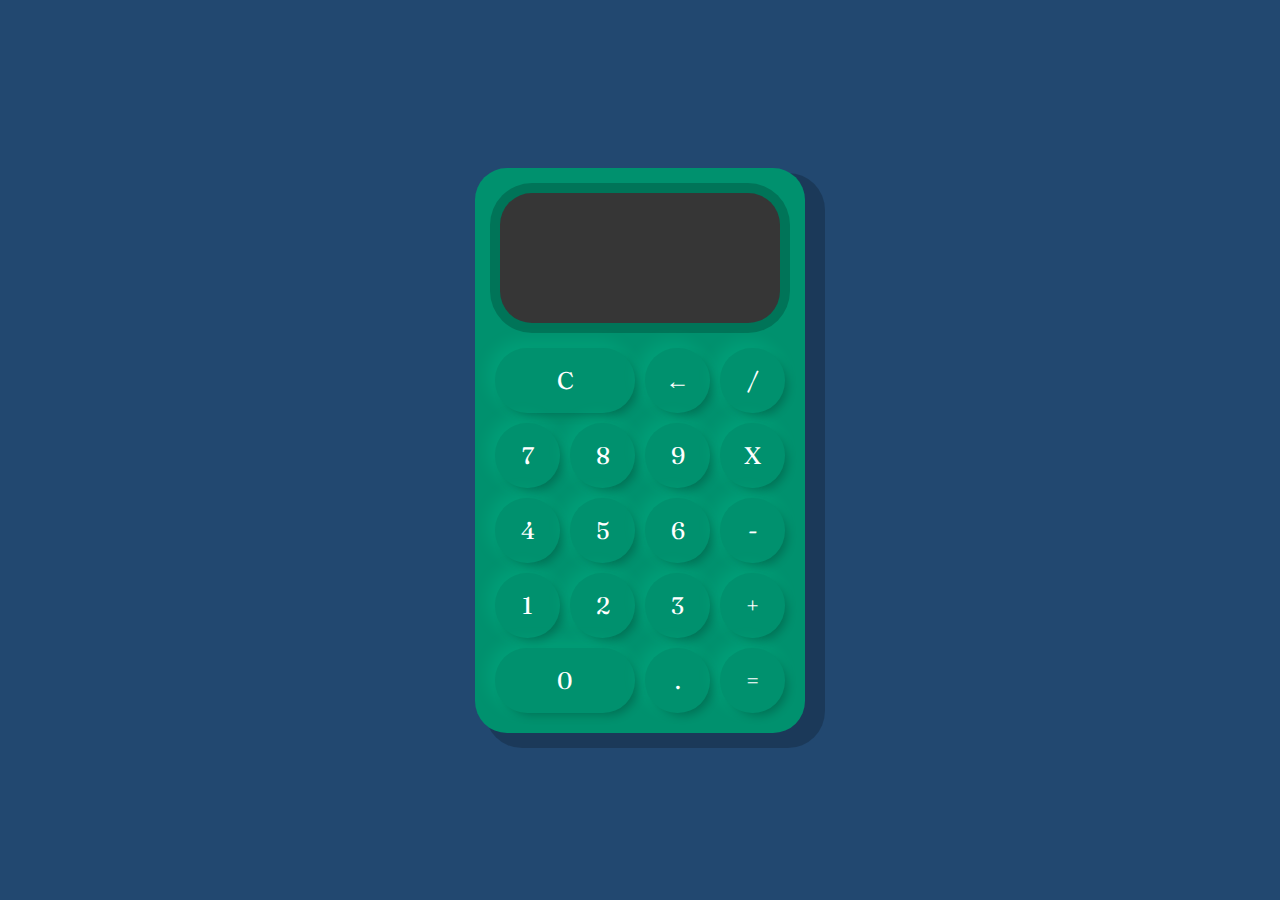
==== Formulario.html @ 56c39546 "Pratica de HTML" ====
<html>
<head>
    <title>Calculadora</title>
    <link href="https://fonts.googleapis.com/css2?family=Fraunces&display=swap" rel="stylesheet">
    <link href="css/estilo3.css" rel="stylesheet" />
    <script src="css/Display.js" type="text/javascript"></script>
    <script src="css/Calculadora.js" type="text/javascript"></script>
    <script src="css/index.js" type="text/javascript" defer></script>
</head>
<body>
    <div class="container">
        <div class="calculadora">
            <div class="display">
                <div id="valor-anterior"></div>
                <div id="valor-actual"></div>
            </div>
            <button class="col-2" onclick="display.borrarTodo()">C</button>
            <button onclick="display.borrar()">&larr;</button>
            <button class="operador" value="dividir">/</button>
            <button class="numero">7</button>
            <button class="numero">8</button>
            <button class="numero">9</button>
            <button class="operador" value="multiplicar">X</button>
            <button class="numero">4</button>
            <button class="numero">5</button>
            <button class="numero">6</button>
            <button class="operador" value="restar">-</button>
            <button class="numero">1</button>
            <button class="numero">2</button>
            <button class="numero">3</button>
            <button class="operador" value="sumar">+</button>
            <button class="col-2 numero">0</button>
            <button class="numero">.</button>
            <button class="operador" value="igual">=</button>
        </div>
    </div>
</body>
</html>
---- css/estilo3.css ----
* {
    font-family: 'Fraunces', serif;
    color: #fff;
}

body {
    margin: 0;
    background-color: #224870;
}

.container {
    display: flex;
    justify-content: center;
    align-items: center;
    height: 100vh;
}

.calculadora {
    display: grid;
    grid-template-columns: repeat(4, 75px);
    grid-template-rows: 160px repeat(5, 75px);
    background-color: #00916e;
    padding: 15px;
    border-radius: 32px;
    box-shadow: 15px 10px 0px 5px #00000033;
}

button {
    cursor: pointer;
    margin: 5px;
    padding: 0;
    border-radius: 32px;
    font-size: 1.5em;
    border: none;
    background-color: #00916e;
    box-shadow: 5px 5px 10px -3px #00000040, -5px -5px 15px 3px #00ffc11f;
}

button:active {
    background-color: #006f54;
}

button:focus {
    outline: none;
}

.col-2 {
    grid-column: span 2;
}

.display {
    grid-column: 1 / -1;
    padding: 16px;
    display: flex;
    margin: 10px 10px 20px;
    flex-direction: column;
    align-items: flex-end;
    background-color: #363636;
    border-radius: 32px;
    text-align: right;
    justify-content: space-between;
    word-break: break-all;
    box-shadow: 0px 0px 0px 10px #00000033;
}

#valor-actual {
    font-size: 1.5em;
}

#valor-anterior {
    font-size: 2em;
}
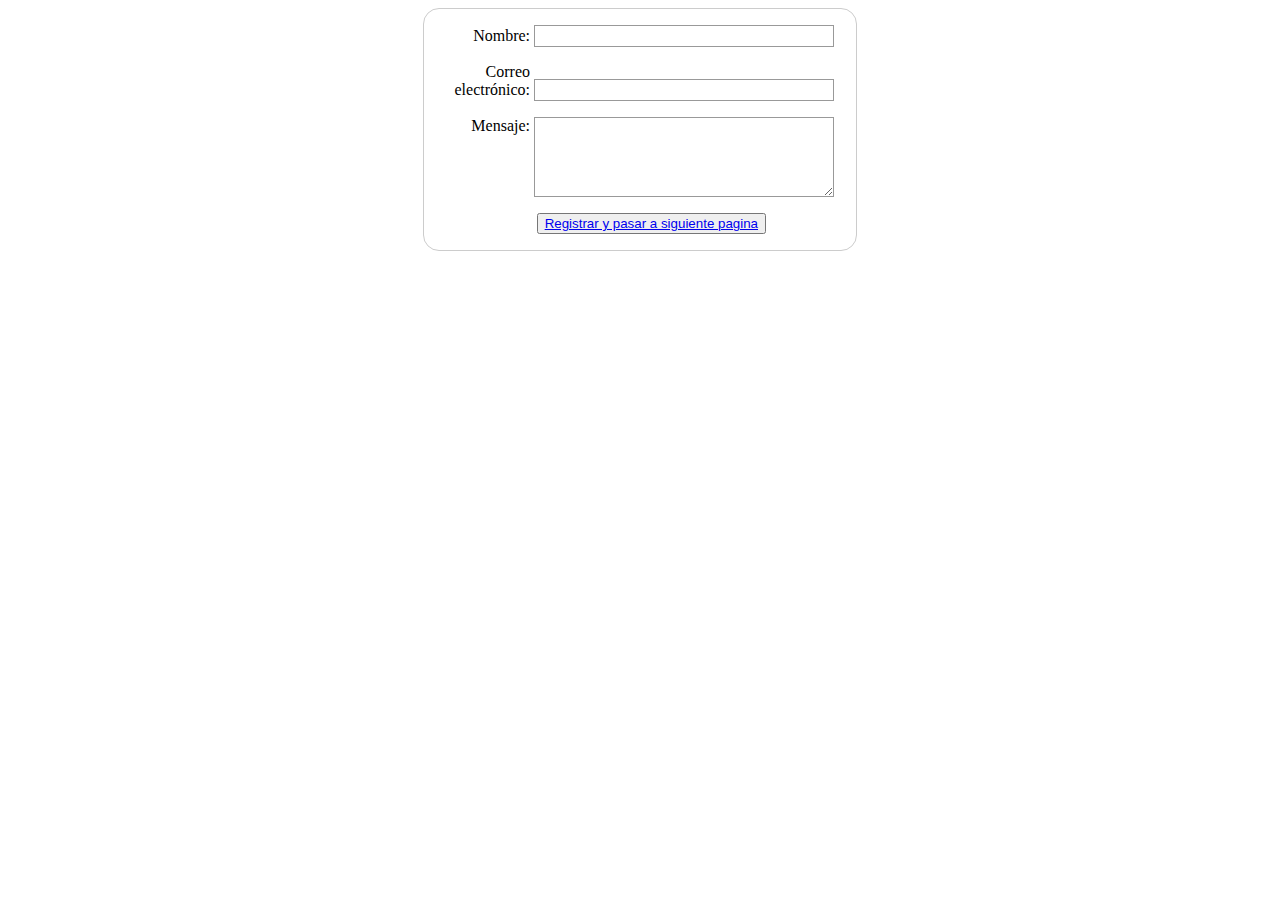
==== commit 9ddb0577: "Actilizacion de botones" ====
--- a/Formulario.html
+++ b/Formulario.html
@@ -1,38 +1,31 @@
 <html>
 <head>
-    <title>Calculadora</title>
-    <link href="https://fonts.googleapis.com/css2?family=Fraunces&display=swap" rel="stylesheet">
-    <link href="css/estilo3.css" rel="stylesheet" />
-    <script src="css/Display.js" type="text/javascript"></script>
-    <script src="css/Calculadora.js" type="text/javascript"></script>
-    <script src="css/index.js" type="text/javascript" defer></script>
+    <title>Formulario</title>
+  <link href="css/estilo4.css" rel="stylesheet" type="text/css">
 </head>
 <body>
-    <div class="container">
-        <div class="calculadora">
-            <div class="display">
-                <div id="valor-anterior"></div>
-                <div id="valor-actual"></div>
-            </div>
-            <button class="col-2" onclick="display.borrarTodo()">C</button>
-            <button onclick="display.borrar()">&larr;</button>
-            <button class="operador" value="dividir">/</button>
-            <button class="numero">7</button>
-            <button class="numero">8</button>
-            <button class="numero">9</button>
-            <button class="operador" value="multiplicar">X</button>
-            <button class="numero">4</button>
-            <button class="numero">5</button>
-            <button class="numero">6</button>
-            <button class="operador" value="restar">-</button>
-            <button class="numero">1</button>
-            <button class="numero">2</button>
-            <button class="numero">3</button>
-            <button class="operador" value="sumar">+</button>
-            <button class="col-2 numero">0</button>
-            <button class="numero">.</button>
-            <button class="operador" value="igual">=</button>
-        </div>
-    </div>
+  
+
+<form action="/my-handling-form-page" method="post">
+ <ul>
+  <li>
+    <label for="name">Nombre:</label>
+    <input type="text" id="name" name="user_name" />
+  </li>
+  <li>
+    <label for="mail">Correo electrónico:</label>
+    <input type="email" id="mail" name="user_email" />
+  </li>
+  <li>
+    <label for="msg">Mensaje:</label>
+    <textarea id="msg" name="user_message"></textarea>
+  </li>
+    
+     
+    <li class="button">
+  <button type="submit"><a href="botones.html"> Registrar y pasar a siguiente pagina </a> </button>
+</li>
+
+
 </body>
 </html>
--- a/css/estilo4.css
+++ b/css/estilo4.css
@@ -0,0 +1,65 @@
+form {
+  /* Centrar el formulario en la página */
+  margin: 0 auto;
+  width: 400px;
+  /* Esquema del formulario */
+  padding: 1em;
+  border: 1px solid #CCC;
+  border-radius: 1em;
+}
+
+ul {
+  list-style: none;
+  padding: 0;
+  margin: 0;
+}
+
+form li + li {
+  margin-top: 1em;
+}
+
+label {
+  /* Tamaño y alineación uniforme */
+  display: inline-block;
+  width: 90px;
+  text-align: right;
+}
+
+input,
+textarea {
+  /* Para asegurarse de que todos los campos de texto tienen la misma configuración de letra
+     Por defecto, las áreas de texto tienen un tipo de letra monoespaciada */
+  font: 1em sans-serif;
+
+  /* Tamaño uniforme del campo de texto */
+  width: 300px;
+  box-sizing: border-box;
+
+  /* Hacer coincidir los bordes del campo del formulario */
+  border: 1px solid #999;
+}
+
+input:focus,
+textarea:focus {
+  /* Destacado adicional para elementos que tienen el cursor */
+  border-color: #000;
+}
+
+textarea {
+  /* Alinear los campos de texto multilínea con sus etiquetas */
+  vertical-align: top;
+
+  /* Proporcionar espacio para escribir texto */
+  height: 5em;
+}
+
+.button {
+  /* Alinear los botones con los campos de texto */
+  padding-left: 90px; /* mismo tamaño que los elementos de la etiqueta */
+}
+
+button {
+  /* Este margen adicional representa aproximadamente el mismo espacio que el espacio
+     entre las etiquetas y sus campos de texto */
+  margin-left: .5em;
+}